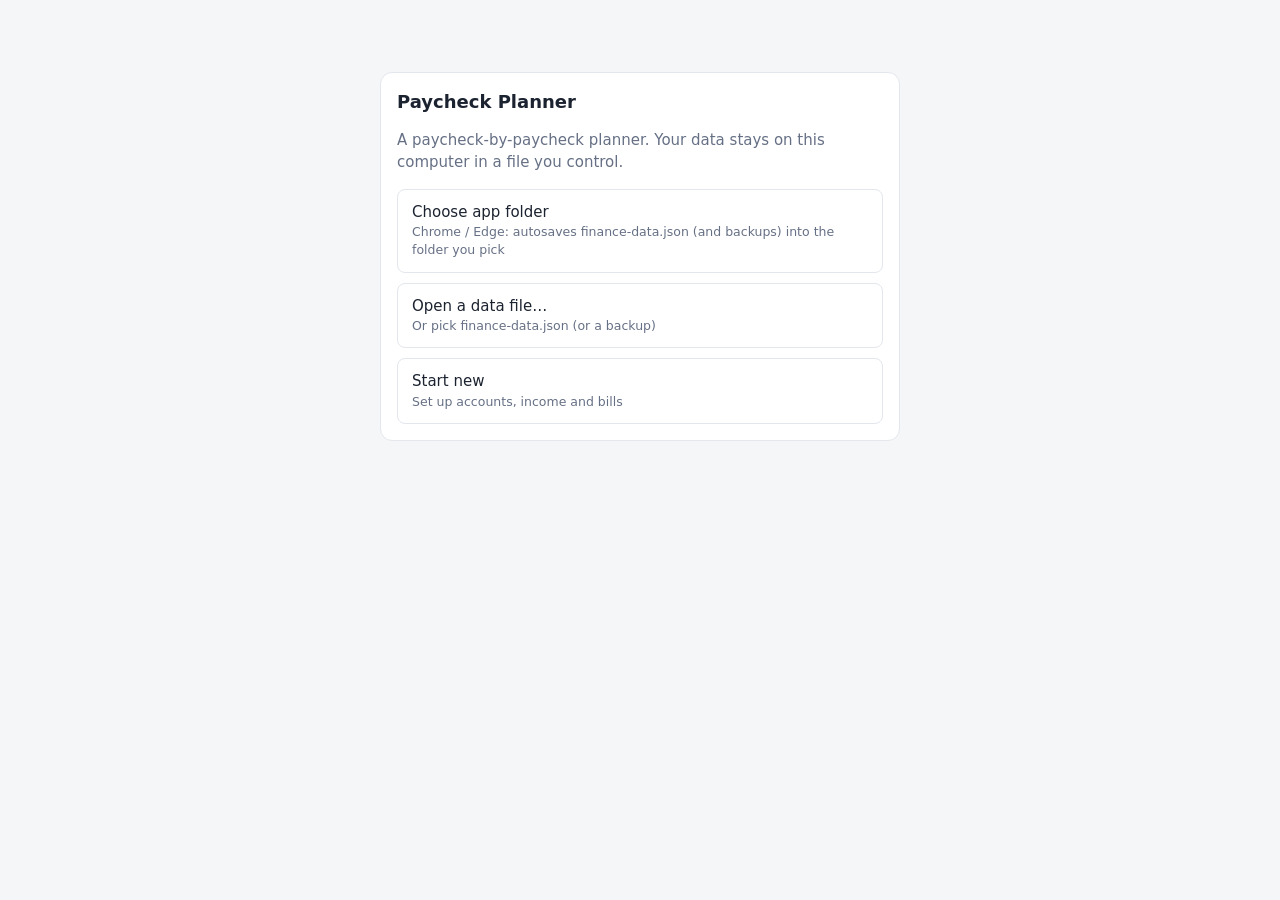
==== index.html @ 9d2d1f7a "Add prototype paycheck planner (pre-redesign snapshot) Single-page, serverless app: onboarding wizar" ====
<!doctype html>
<html lang="en">
<head>
<meta charset="utf-8">
<meta name="viewport" content="width=device-width,initial-scale=1">
<meta http-equiv="Content-Security-Policy" content="default-src 'none'; script-src file: 'self'; style-src file: 'self' 'unsafe-inline'; img-src data:; connect-src 'none'; form-action 'none'; base-uri 'none'">
<title>Paycheck Planner</title>
<link rel="stylesheet" href="style.css">
</head>
<body>
<div id="app"></div>
<dialog id="modal"></dialog>
<script src="app.js"></script>
</body>
</html>
---- style.css ----
:root {
  --bg: #f5f6f8; --card: #fff; --ink: #1c2330; --muted: #667085; --line: #e3e6ec;
  --accent: #2f6fed; --accent-ink: #fff; --good: #1a7f4b; --bad: #c0392b; --warn: #b36b00; --warn-bg: #fff4e0;
}
@media (prefers-color-scheme: dark) {
  :root {
    --bg: #12151b; --card: #1b2029; --ink: #e8ebf1; --muted: #98a2b3; --line: #2b3240;
    --accent: #5b8cff; --accent-ink: #0b1020; --good: #4cc38a; --bad: #ff7b6b; --warn: #f0b24a; --warn-bg: #2d2412;
  }
}
* { box-sizing: border-box; }
body { margin: 0; background: var(--bg); color: var(--ink); font: 15px/1.45 system-ui, -apple-system, "Segoe UI", sans-serif; }
#app { max-width: 980px; margin: 0 auto; padding: 0 16px 48px; }
h1, h2, h3 { margin: 0; }
h2 { font-size: 18px; }
h3 { font-size: 15px; }
.topbar { display: flex; flex-wrap: wrap; align-items: center; gap: 8px; padding: 14px 0; }
.topbar .brand { font-weight: 700; font-size: 17px; margin-right: 8px; }
.nav { display: flex; flex-wrap: wrap; gap: 4px; flex: 1; }
.nav button { background: none; border: 0; color: var(--muted); padding: 7px 12px; border-radius: 8px; cursor: pointer; font: inherit; }
.nav button.on { background: var(--card); color: var(--ink); box-shadow: 0 0 0 1px var(--line); font-weight: 600; }
.pill { font-size: 12px; padding: 3px 9px; border-radius: 99px; background: var(--card); box-shadow: 0 0 0 1px var(--line); color: var(--muted); }
.pill.warn { background: var(--warn-bg); color: var(--warn); }
.pill.ok { color: var(--good); }
.card { background: var(--card); border: 1px solid var(--line); border-radius: 12px; padding: 16px; margin-top: 14px; }
.card > .head { display: flex; align-items: center; justify-content: space-between; gap: 8px; margin-bottom: 10px; flex-wrap: wrap; }
.hero { text-align: center; padding: 22px 16px; }
.hero .label { color: var(--muted); font-size: 13px; text-transform: uppercase; letter-spacing: .06em; }
.hero .big { font-size: 44px; font-weight: 700; margin: 2px 0; }
.hero .sub { color: var(--muted); font-size: 13px; }
.big.neg, .neg { color: var(--bad); }
.pos { color: var(--good); }
.stats { display: grid; grid-template-columns: repeat(auto-fit, minmax(130px, 1fr)); gap: 10px; margin-top: 14px; }
.stat { background: var(--bg); border-radius: 10px; padding: 10px 12px; }
.stat .k { font-size: 12px; color: var(--muted); }
.stat .v { font-size: 17px; font-weight: 600; }
table { width: 100%; border-collapse: collapse; }
th, td { text-align: left; padding: 7px 6px; border-bottom: 1px solid var(--line); vertical-align: middle; }
th { font-size: 12px; color: var(--muted); font-weight: 600; text-transform: uppercase; letter-spacing: .04em; }
td.num, th.num { text-align: right; font-variant-numeric: tabular-nums; white-space: nowrap; }
td.chk, th.chk { width: 54px; text-align: center; }
tr.group td { background: var(--bg); font-weight: 600; font-size: 13px; color: var(--muted); }
tr.done td.name { color: var(--muted); text-decoration: line-through; }
.tbl-wrap { overflow-x: auto; }
button, .btn { font: inherit; cursor: pointer; border-radius: 8px; border: 1px solid var(--line); background: var(--card); color: var(--ink); padding: 7px 12px; }
button.primary { background: var(--accent); color: var(--accent-ink); border-color: var(--accent); font-weight: 600; }
button.danger { color: var(--bad); }
button.link { border: 0; background: none; color: var(--accent); padding: 2px 6px; }
button.link.danger { color: var(--bad); }
button:disabled { opacity: .5; cursor: not-allowed; }
input, select, textarea { font: inherit; color: var(--ink); background: var(--card); border: 1px solid var(--line); border-radius: 8px; padding: 7px 9px; width: 100%; }
input[type=checkbox] { width: auto; transform: scale(1.2); }
label.field { display: block; margin-bottom: 10px; font-size: 13px; color: var(--muted); }
label.field > span { display: block; margin-bottom: 3px; }
label.check { display: flex; align-items: center; gap: 8px; margin-bottom: 10px; color: var(--ink); font-size: 14px; }
.row { display: grid; grid-template-columns: repeat(auto-fit, minmax(150px, 1fr)); gap: 10px; }
.inline-form { display: grid; grid-template-columns: 140px 120px 1fr 1.4fr auto; gap: 8px; margin-top: 10px; }
@media (max-width: 720px) { .inline-form { grid-template-columns: 1fr 1fr; } }
.muted { color: var(--muted); }
.small { font-size: 13px; }
.chip { font-size: 11px; padding: 1px 7px; border-radius: 99px; background: var(--warn-bg); color: var(--warn); margin-left: 6px; }
.chip.proj { background: var(--bg); color: var(--muted); border: 1px dashed var(--muted); }
.banner { background: var(--warn-bg); color: var(--warn); border-radius: 10px; padding: 10px 14px; margin-top: 14px; display: flex; justify-content: space-between; align-items: center; gap: 10px; flex-wrap: wrap; }
.banner.err { background: #fde8e6; color: var(--bad); }
.preview { border-style: dashed; }
.kv { display: flex; justify-content: space-between; padding: 4px 0; }
.kv.total { border-top: 1px solid var(--line); margin-top: 4px; padding-top: 8px; font-weight: 700; }
.start { max-width: 520px; margin: 8vh auto 0; }
.start .opt { display: block; width: 100%; text-align: left; margin-top: 10px; padding: 12px 14px; }
.start .opt small { display: block; color: var(--muted); }
dialog { border: 1px solid var(--line); border-radius: 14px; background: var(--card); color: var(--ink); width: min(560px, calc(100vw - 24px)); padding: 18px; max-height: 92vh; overflow: auto; }
dialog::backdrop { background: rgba(0, 0, 0, .45); }
dialog h2 { margin-bottom: 12px; }
.actions { display: flex; justify-content: flex-end; gap: 8px; margin-top: 14px; }
.error { color: var(--bad); font-size: 13px; min-height: 18px; }
.sugg td { padding: 5px 4px; }
.sugg input[type=text] { padding: 5px 7px; }
.funds { display: grid; grid-template-columns: repeat(auto-fit, minmax(280px, 1fr)); gap: 14px; }
details summary { cursor: pointer; color: var(--muted); font-size: 13px; margin-top: 8px; }
@media print { .nav, .topbar button, .actions { display: none; } }
[hidden] { display: none !important; }
.inline-form { grid-template-columns: repeat(auto-fit, minmax(120px, 1fr)); }
.steps { display: flex; gap: 6px; flex-wrap: wrap; margin: 6px 0 4px; }
.steps span { font-size: 12px; padding: 3px 10px; border-radius: 99px; background: var(--card); box-shadow: 0 0 0 1px var(--line); color: var(--muted); }
.steps span.on { background: var(--accent); color: var(--accent-ink); box-shadow: none; }
.steps span.done { color: var(--good); }
.accts { display: grid; grid-template-columns: repeat(auto-fit, minmax(200px, 1fr)); gap: 10px; margin-top: 14px; }
.acct { background: var(--card); border: 1px solid var(--line); border-radius: 12px; padding: 10px 14px; }
.acct .nm { font-weight: 600; }
.help { color: var(--muted); font-size: 13px; margin: 0 0 10px; }
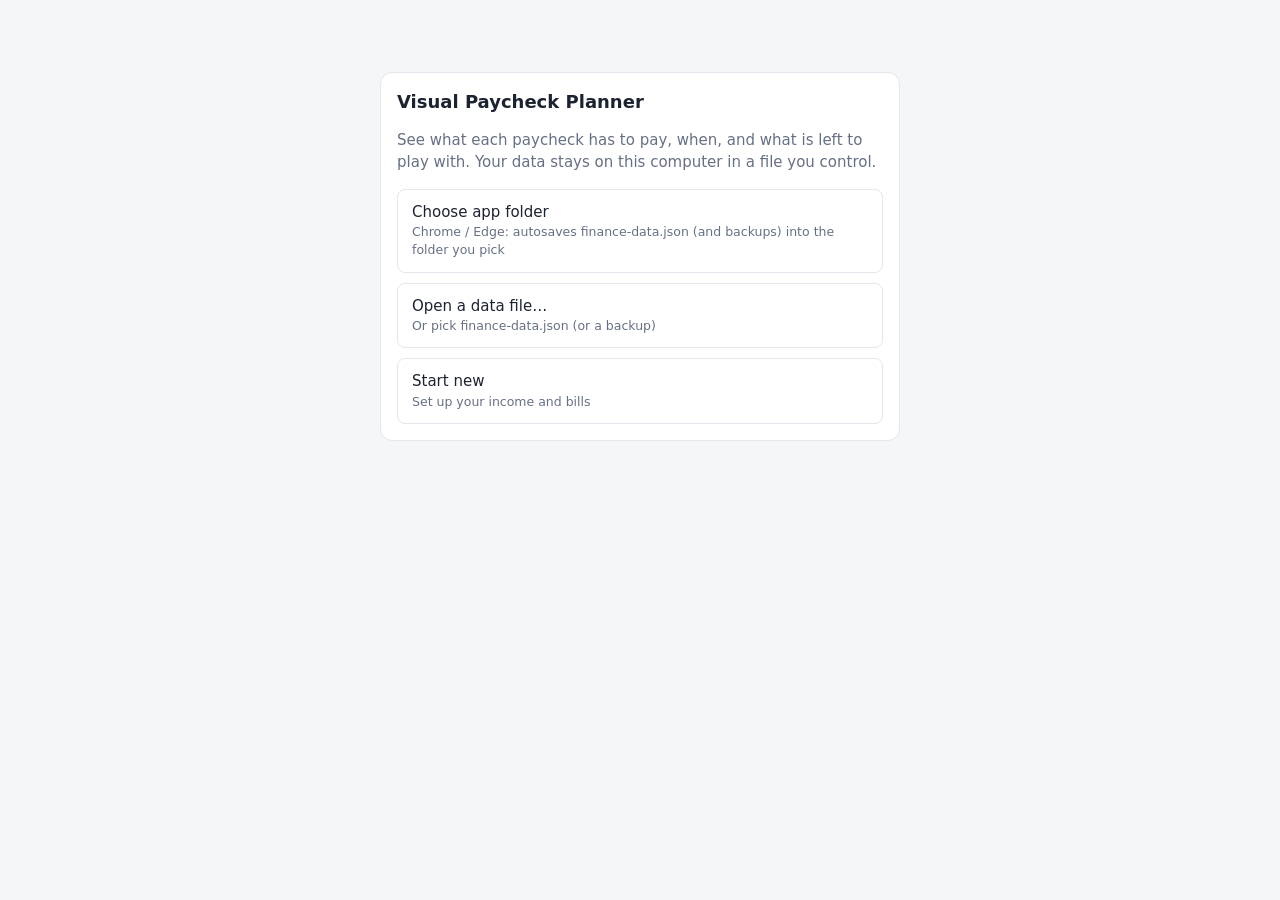
==== commit ef079a86: "Release v1.0.1: rename to Visual Paycheck Planner, new zip, docs - Bump to 1.0.1, rename the app, zi" ====
--- a/index.html
+++ b/index.html
@@ -4,7 +4,7 @@
 <meta charset="utf-8">
 <meta name="viewport" content="width=device-width,initial-scale=1">
 <meta http-equiv="Content-Security-Policy" content="default-src 'none'; script-src file: 'self'; style-src file: 'self' 'unsafe-inline'; img-src data:; connect-src 'none'; form-action 'none'; base-uri 'none'">
-<title>Paycheck Planner</title>
+<title>Visual Paycheck Planner</title>
 <link rel="stylesheet" href="style.css">
 </head>
 <body>
--- a/style.css
+++ b/style.css
@@ -88,3 +88,17 @@
 .acct { background: var(--card); border: 1px solid var(--line); border-radius: 12px; padding: 10px 14px; }
 .acct .nm { font-weight: 600; }
 .help { color: var(--muted); font-size: 13px; margin: 0 0 10px; }
+.monthnav { display: flex; align-items: center; gap: 10px; margin-top: 8px; flex-wrap: wrap; }
+.monthnav h2 { min-width: 170px; text-align: center; }
+.badge { font-size: 11px; font-weight: 600; padding: 2px 8px; border-radius: 99px; background: var(--bg); color: var(--muted); border: 1px solid var(--line); vertical-align: middle; margin-left: 6px; }
+.badge.next { background: var(--accent); color: var(--accent-ink); border-color: var(--accent); }
+.card.check.next { border: 2px solid var(--accent); box-shadow: 0 0 0 4px color-mix(in srgb, var(--accent) 14%, transparent); }
+.leftbox { text-align: right; }
+.big2 { font-size: 26px; font-weight: 700; font-variant-numeric: tabular-nums; }
+.cats { display: flex; flex-wrap: wrap; gap: 8px; margin-top: 12px; }
+.catchip { font-size: 13px; padding: 3px 10px; border-radius: 99px; background: var(--bg); }
+tr.inc td { background: color-mix(in srgb, var(--good) 7%, transparent); }
+tr.skipped td { opacity: .5; }
+.chip.ok { background: color-mix(in srgb, var(--good) 15%, transparent); color: var(--good); }
+table.tl td.name { min-width: 130px; }
+@media (max-width: 640px) { .big2 { font-size: 22px; } table.tl th:nth-child(4), table.tl td:nth-child(4) { display: none; } }
